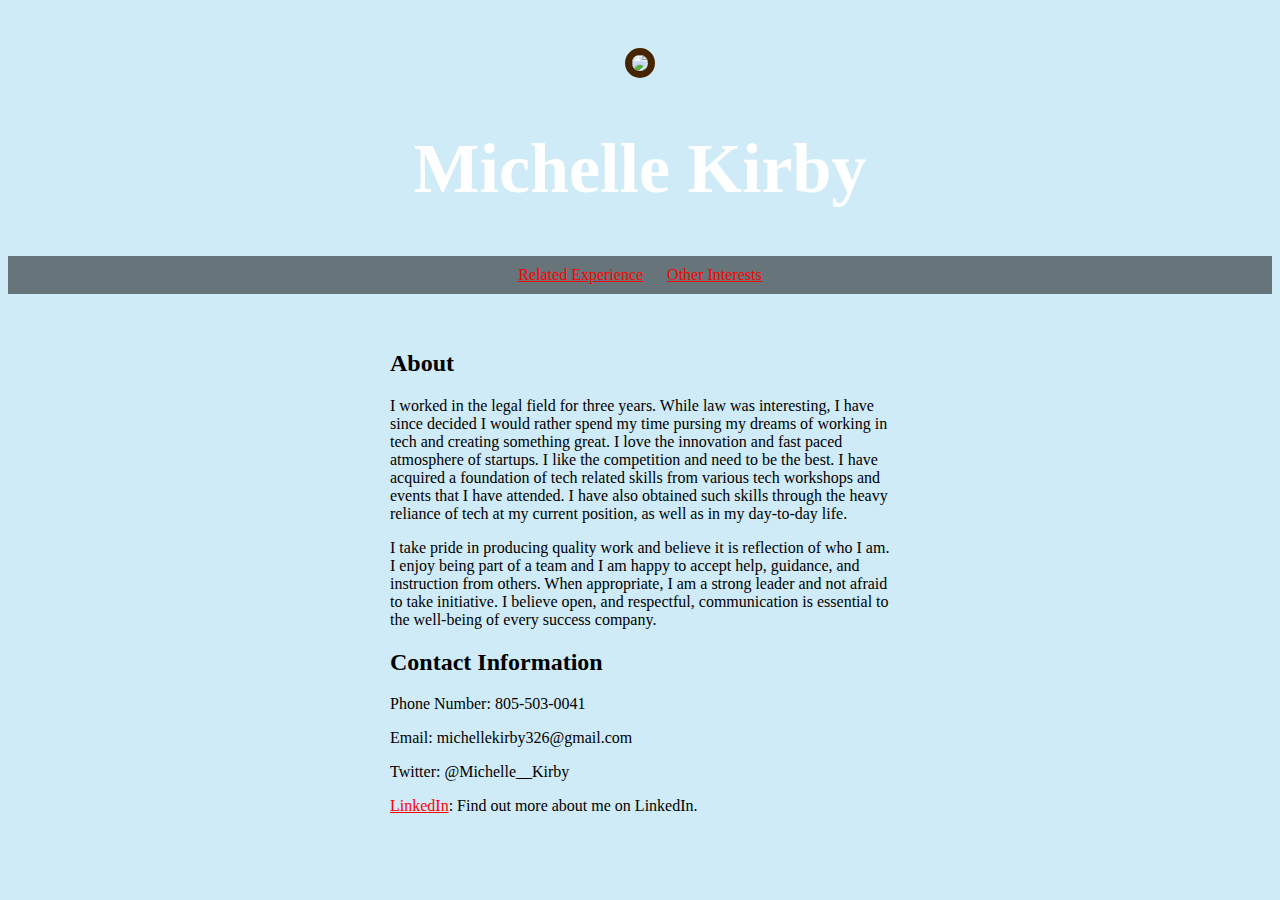
==== index.html @ 60e7c0bd "update index name" ====
<!DOCTYPE html>
<head>
   <title>Michelle Kirby</title>
  <link href="/normalize.css" rel="stylesheet">
  <style>
    header {
      text-align: center;
      background: url('http://www.wallpaperhive.net/resize.php?id=1361');
      background-size: cover;
      color: white;
    }
    a {
      color: red;
    }
    h1 {
      font-size: 70px;
    }
    img {
      margin: 40px 0px 0px 0px;
      border: 7px solid #472400;
      border-radius: 20px;
    }
    ul {
      padding: 10px;
      background: rgba(0, 0, 0, .5);
    }
    li {
      display: inline;
      padding: 0px 10px 0px 10px;
    }
    article {
          max-width: 500px;
          padding: 20px;
          margin: 0 auto;

    }
    @media (max-width: 500px) {
        h1 {
            font-size: 36px;
        }
        li {
            display: block;
            padding: 5px;

        }
    }
  </style>
</head>
<body bgcolor="#CFEBF7">
  <header>
    <img src="http://i.imgur.com/qh85muw.jpg?1">
    <h1>Michelle Kirby</h1>
    <ul>
      <li><a href="WebpageResumeExperience.html">Related Experience</a></li>
      <li><a href="WebpageResumeOtherItems.html">Other Interests</a></li>
     
    </ul>
  </header>

  <article>

      <h2>About</h2>
      <p>I worked in the legal field for three years. While law was interesting, I have since decided I would rather spend my time pursing my dreams of working in tech and creating something great. I love the innovation and fast paced atmosphere of startups. I like the competition and need to be the best. I have acquired a foundation of tech related skills from various tech workshops and events that I have attended. I have also obtained such skills through the heavy reliance of tech at my current position, as well as in my day-to-day life.
</p>
<p>
      I take pride in producing quality work and believe it is reflection of who I am. I enjoy being part of a team and I am happy to accept help, guidance, and instruction from others. When appropriate, I am a strong leader and not afraid to take initiative. I believe open, and respectful, communication is essential to the well-being of every success company. 

      </p>
     

  <h2> Contact Information </h2>
  <p> Phone Number: 805-503-0041</p>
   <p> Email: michellekirby326@gmail.com</P>
    <p> Twitter: @Michelle__Kirby </p>
   
    <p>
         <a href= "https://www.linkedin.com/profile/view?id=212459846&trk=spm_pic"> LinkedIn</a>: Find out more about me on LinkedIn. 
    </p>
   
  </article>
  
</body>
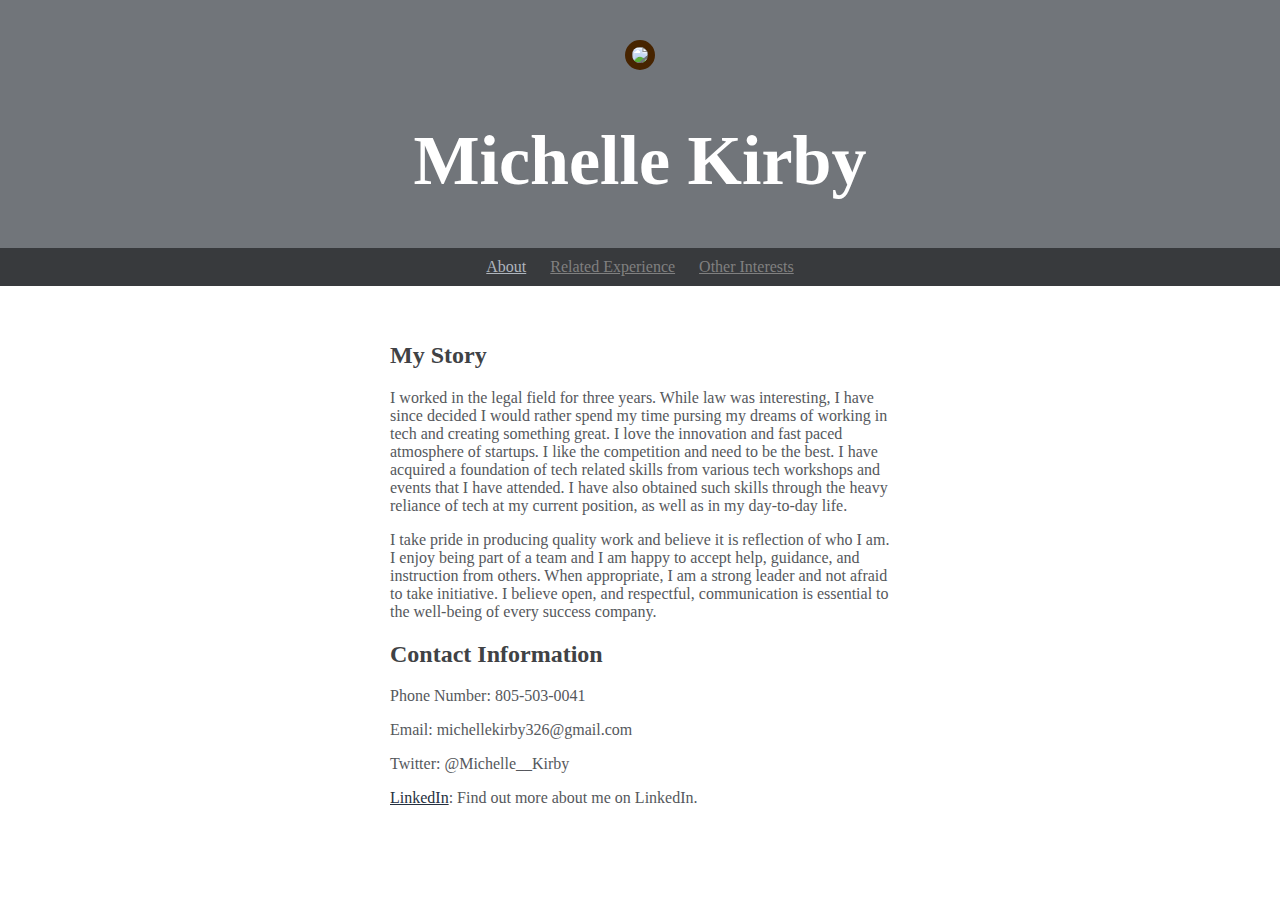
==== commit fb9b7abe: "format update" ====
--- a/index.html
+++ b/index.html
@@ -1,83 +1,32 @@
 <!DOCTYPE html>
 <head>
-   <title>Michelle Kirby</title>
-  <link href="/normalize.css" rel="stylesheet">
-  <style>
-    header {
-      text-align: center;
-      background: url('http://www.wallpaperhive.net/resize.php?id=1361');
-      background-size: cover;
-      color: white;
-    }
-    a {
-      color: red;
-    }
-    h1 {
-      font-size: 70px;
-    }
-    img {
-      margin: 40px 0px 0px 0px;
-      border: 7px solid #472400;
-      border-radius: 20px;
-    }
-    ul {
-      padding: 10px;
-      background: rgba(0, 0, 0, .5);
-    }
-    li {
-      display: inline;
-      padding: 0px 10px 0px 10px;
-    }
-    article {
-          max-width: 500px;
-          padding: 20px;
-          margin: 0 auto;
-
-    }
-    @media (max-width: 500px) {
-        h1 {
-            font-size: 36px;
-        }
-        li {
-            display: block;
-            padding: 5px;
-
-        }
-    }
-  </style>
+   <title>About</title>
+   <link href="./stylesheet.css" rel="stylesheet">
+   <link rel="shortcut icon" type="image/png" href="./favicon.png">
 </head>
-<body bgcolor="#CFEBF7">
+<body>
   <header>
-    <img src="http://i.imgur.com/qh85muw.jpg?1">
+    <img class="header-image" src="http://i.imgur.com/REVJre7.jpg?1">
     <h1>Michelle Kirby</h1>
     <ul>
-      <li><a href="WebpageResumeExperience.html">Related Experience</a></li>
-      <li><a href="WebpageResumeOtherItems.html">Other Interests</a></li>
-     
+      <li><a class="active" href="index.html">About</a></li>
+      <li><a class="nav-link" href="WebpageResumeExperience.html">Related Experience</a></li>
+      <li><a class="nav-link" href="WebpageResumeOtherItems.html">Other Interests</a></li>
     </ul>
   </header>
-
   <article>
-
-      <h2>About</h2>
-      <p>I worked in the legal field for three years. While law was interesting, I have since decided I would rather spend my time pursing my dreams of working in tech and creating something great. I love the innovation and fast paced atmosphere of startups. I like the competition and need to be the best. I have acquired a foundation of tech related skills from various tech workshops and events that I have attended. I have also obtained such skills through the heavy reliance of tech at my current position, as well as in my day-to-day life.
-</p>
-<p>
-      I take pride in producing quality work and believe it is reflection of who I am. I enjoy being part of a team and I am happy to accept help, guidance, and instruction from others. When appropriate, I am a strong leader and not afraid to take initiative. I believe open, and respectful, communication is essential to the well-being of every success company. 
-
-      </p>
-     
-
-  <h2> Contact Information </h2>
-  <p> Phone Number: 805-503-0041</p>
-   <p> Email: michellekirby326@gmail.com</P>
-    <p> Twitter: @Michelle__Kirby </p>
-   
+    <h2>My Story</h2>
+    <p>I worked in the legal field for three years. While law was interesting, I have since decided I would rather spend my time pursing my dreams of working in tech and creating something great. I love the innovation and fast paced atmosphere of startups. I like the competition and need to be the best. I have acquired a foundation of tech related skills from various tech workshops and events that I have attended. I have also obtained such skills through the heavy reliance of tech at my current position, as well as in my day-to-day life.
+    </p>
+    <p>I take pride in producing quality work and believe it is reflection of who I am. I enjoy being part of a team and I am happy to accept help, guidance, and instruction from others. When appropriate, I am a strong leader and not afraid to take initiative. I believe open, and respectful, communication is essential to the well-being of every success company. 
+    </p>
+    <h2>Contact Information </h2>
+    <p>Phone Number: 805-503-0041</p>
+    <p>Email: michellekirby326@gmail.com</P>
+    <p>Twitter: @Michelle__Kirby </p>
     <p>
-         <a href= "https://www.linkedin.com/profile/view?id=212459846&trk=spm_pic"> LinkedIn</a>: Find out more about me on LinkedIn. 
+      <a href= "https://www.linkedin.com/in/michelledkirby">LinkedIn</a>: Find out more about me on LinkedIn. 
     </p>
-   
   </article>
-  
 </body>
 
--- a/stylesheet.css
+++ b/stylesheet.css
@@ -0,0 +1,57 @@
+
+body {
+  margin: 0px;
+}
+header {
+  text-align: center;
+  background-color: #71757A;
+  color: white;
+}
+a {
+  color: #253040;
+}
+.nav-link {
+  color: gray;
+}
+h1 {
+  font-size: 70px;
+}
+h2 {
+  color: #404245;
+}
+p {
+  color: #55585C;
+}
+img.header-image {
+  margin: 40px 0px 0px 0px;
+  border: 7px solid #472400;
+  border-radius: 20px;
+  width: 300px;
+}
+ul {
+  padding: 10px;
+  background: rgba(0, 0, 0, .5);
+}
+li {
+  display: inline;
+  padding: 0px 10px 0px 10px;
+}
+.active {
+  color: #AFB5BD;
+}
+article {
+      max-width: 500px;
+      padding: 20px;
+      margin: 0 auto;
+
+}
+@media (max-width: 500px) {
+    h1 {
+        font-size: 36px;
+    }
+    li {
+        display: block;
+        padding: 5px;
+
+    }
+}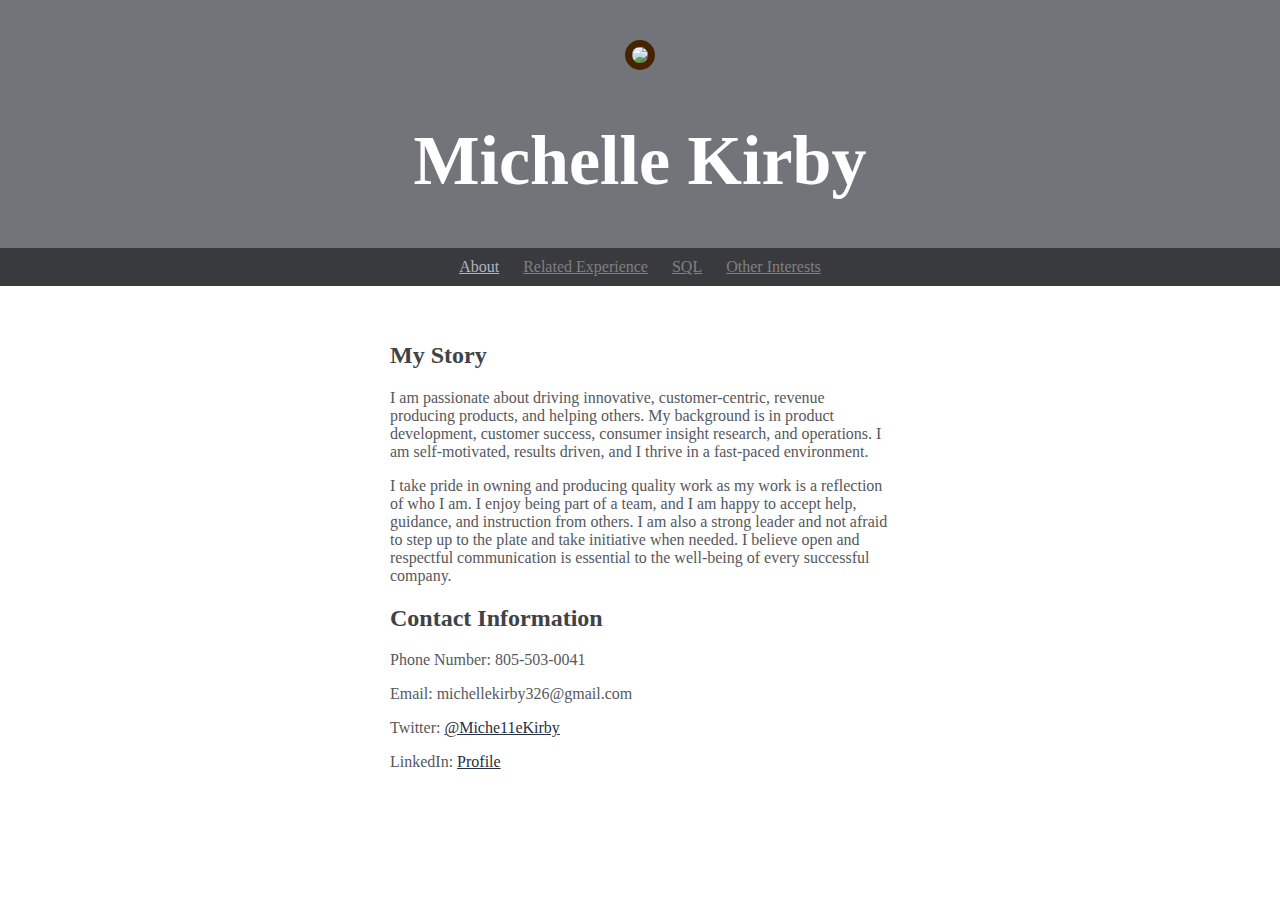
==== commit b45784e7: "add SQL" ====
--- a/index.html
+++ b/index.html
@@ -6,26 +6,30 @@
 </head>
 <body>
   <header>
-    <img class="header-image" src="http://i.imgur.com/REVJre7.jpg?1">
+    <img class="header-image" src="http://i.imgur.com/U5OQugj.jpg?1">
     <h1>Michelle Kirby</h1>
     <ul>
       <li><a class="active" href="index.html">About</a></li>
       <li><a class="nav-link" href="WebpageResumeExperience.html">Related Experience</a></li>
+      <li><a class="nav-link" href="Projects.html">SQL</a></li>
       <li><a class="nav-link" href="WebpageResumeOtherItems.html">Other Interests</a></li>
     </ul>
   </header>
   <article>
     <h2>My Story</h2>
-    <p>I worked in the legal field for three years. While law was interesting, I have since decided I would rather spend my time pursing my dreams of working in tech and creating something great. I love the innovation and fast paced atmosphere of startups. I like the competition and need to be the best. I have acquired a foundation of tech related skills from various tech workshops and events that I have attended. I have also obtained such skills through the heavy reliance of tech at my current position, as well as in my day-to-day life.
+    <p> I am passionate about driving innovative, customer-centric, revenue producing products, and helping others. My background is in product development, customer success, consumer insight research, and operations. I am self-motivated, results driven, and I thrive in a fast-paced environment.
     </p>
-    <p>I take pride in producing quality work and believe it is reflection of who I am. I enjoy being part of a team and I am happy to accept help, guidance, and instruction from others. When appropriate, I am a strong leader and not afraid to take initiative. I believe open, and respectful, communication is essential to the well-being of every success company. 
+    <p>I take pride in owning and producing quality work as my work is a reflection of who I am. I enjoy being part of a team, and I am happy to accept help, guidance, and instruction from others. I am also a strong leader and not afraid to step up to the plate and take initiative when needed. I believe open and respectful communication is essential to the well-being of every successful company. 
     </p>
+
     <h2>Contact Information </h2>
     <p>Phone Number: 805-503-0041</p>
     <p>Email: michellekirby326@gmail.com</P>
-    <p>Twitter: @Michelle__Kirby </p>
-    <p>
-      <a href= "https://www.linkedin.com/in/michelledkirby">LinkedIn</a>: Find out more about me on LinkedIn. 
+    <p>Twitter: 
+      <a href="https://twitter.com/Miche11eKirby">@Miche11eKirby</a>
+    </p>
+    <p>LinkedIn:
+      <a href= "https://www.linkedin.com/in/michelledkirby">Profile</a>
     </p>
   </article>
 </body>
--- a/stylesheet.css
+++ b/stylesheet.css
@@ -1,6 +1,7 @@
 
 body {
   margin: 0px;
+  color: #55585C;
 }
 header {
   text-align: center;
@@ -18,9 +19,6 @@
 }
 h2 {
   color: #404245;
-}
-p {
-  color: #55585C;
 }
 img.header-image {
   margin: 40px 0px 0px 0px;
@@ -54,4 +52,10 @@
         padding: 5px;
 
     }
+}
+.sql-table {
+   max-width: 300px;
+}
+.sql-table2 {
+   max-width: 200px;
 }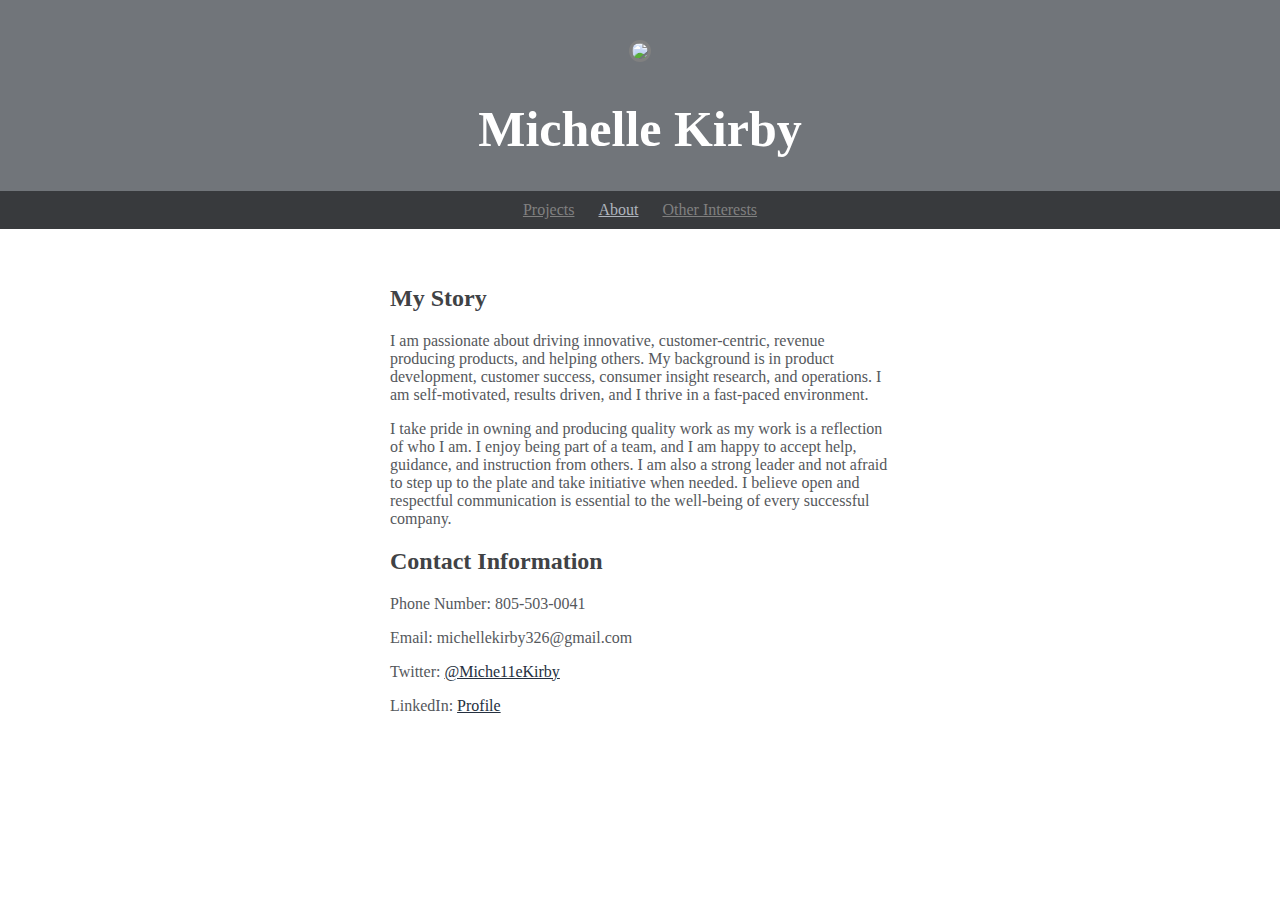
==== commit 0bf87904: "Format photos to circle, add gray boarder to photos, retitle Related Experience to Projects, remove " ====
--- a/index.html
+++ b/index.html
@@ -6,12 +6,11 @@
 </head>
 <body>
   <header>
-    <img class="header-image" src="http://i.imgur.com/U5OQugj.jpg?1">
+    <img class="header-image" src="http://i.imgur.com/KgZpWql.jpg?1">
     <h1>Michelle Kirby</h1>
     <ul>
+      <li><a class="nav-link" href="WebpageResumeExperience.html">Projects</a></li>
       <li><a class="active" href="index.html">About</a></li>
-      <li><a class="nav-link" href="WebpageResumeExperience.html">Related Experience</a></li>
-      <li><a class="nav-link" href="Projects.html">SQL</a></li>
       <li><a class="nav-link" href="WebpageResumeOtherItems.html">Other Interests</a></li>
     </ul>
   </header>
--- a/stylesheet.css
+++ b/stylesheet.css
@@ -15,16 +15,16 @@
   color: gray;
 }
 h1 {
-  font-size: 70px;
+  font-size: 50px;
 }
 h2 {
   color: #404245;
 }
 img.header-image {
   margin: 40px 0px 0px 0px;
-  border: 7px solid #472400;
-  border-radius: 20px;
-  width: 300px;
+  border: 3px solid gray;
+  border-radius: 100px;
+  width: 200px;
 }
 ul {
   padding: 10px;
@@ -53,8 +53,9 @@
 
     }
 }
+}
 .sql-table {
-   max-width: 300px;
+   max-width: 200px;
 }
 .sql-table2 {
    max-width: 200px;
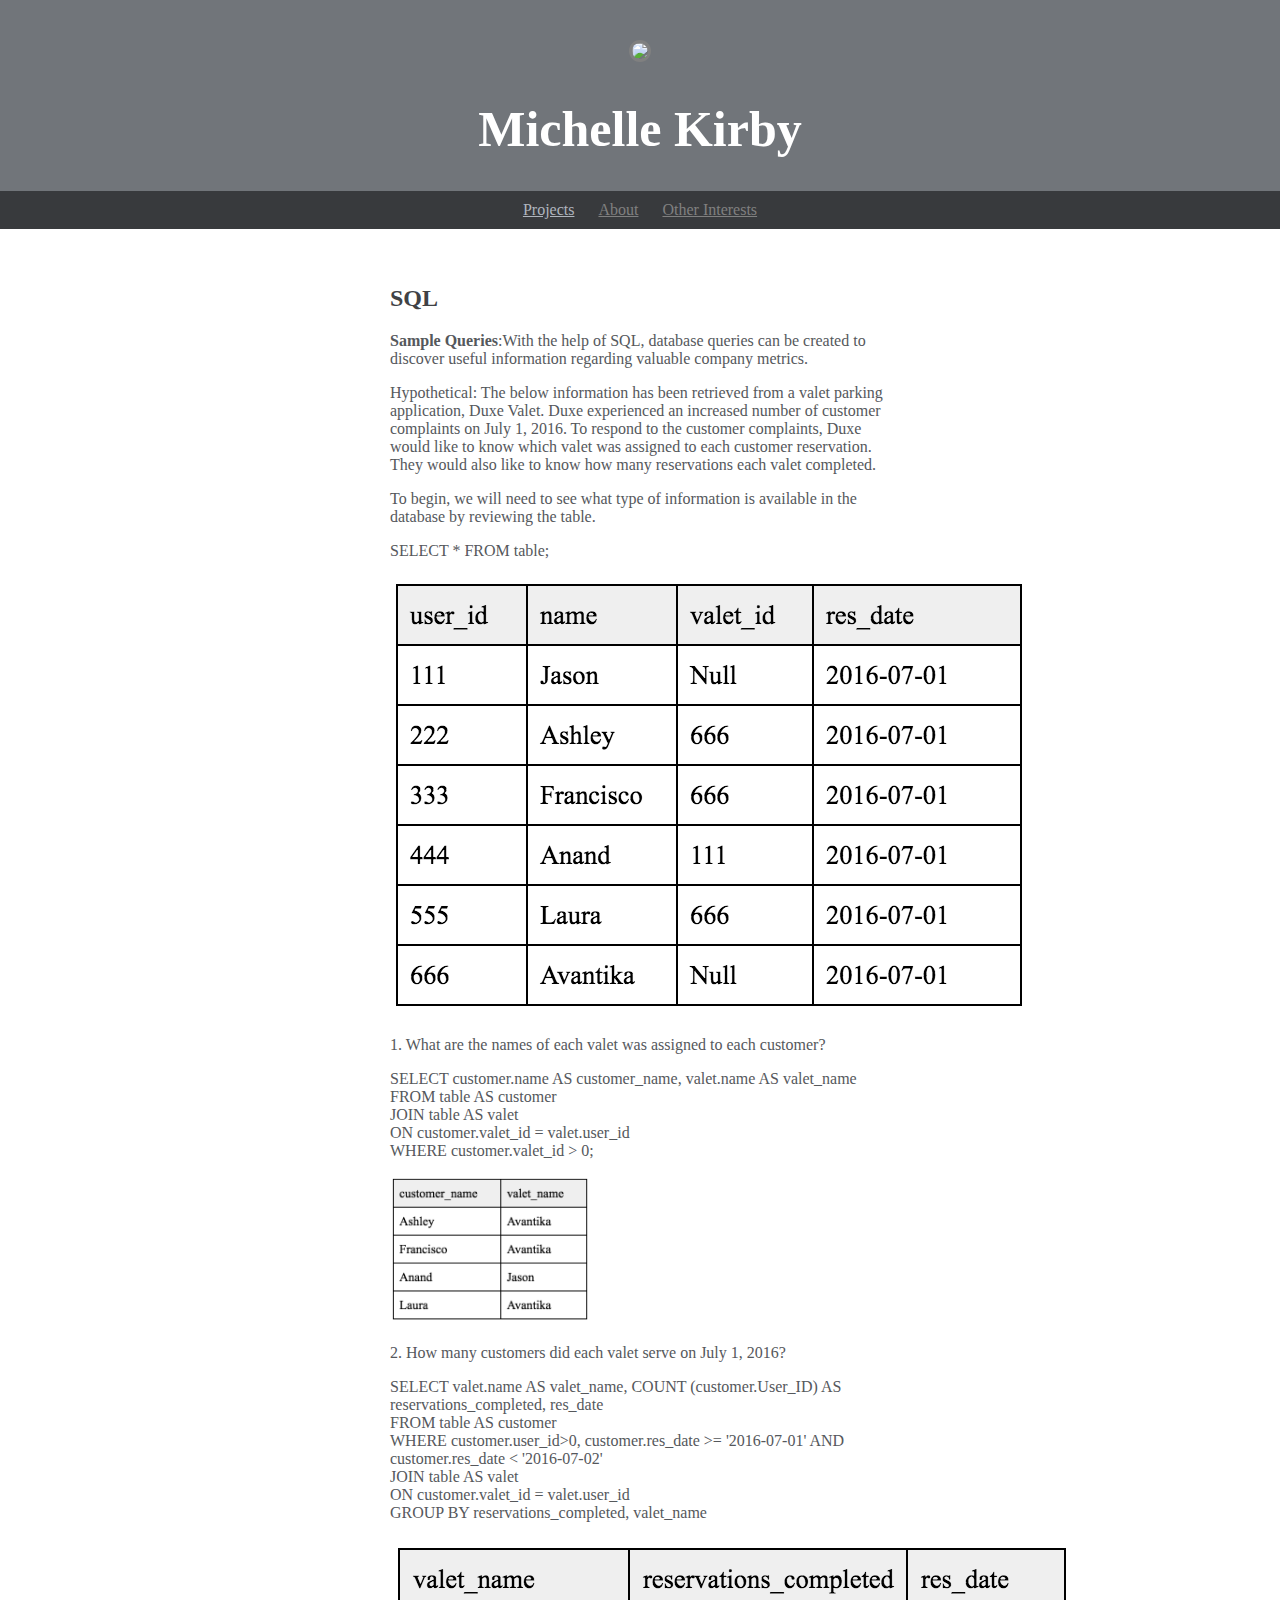
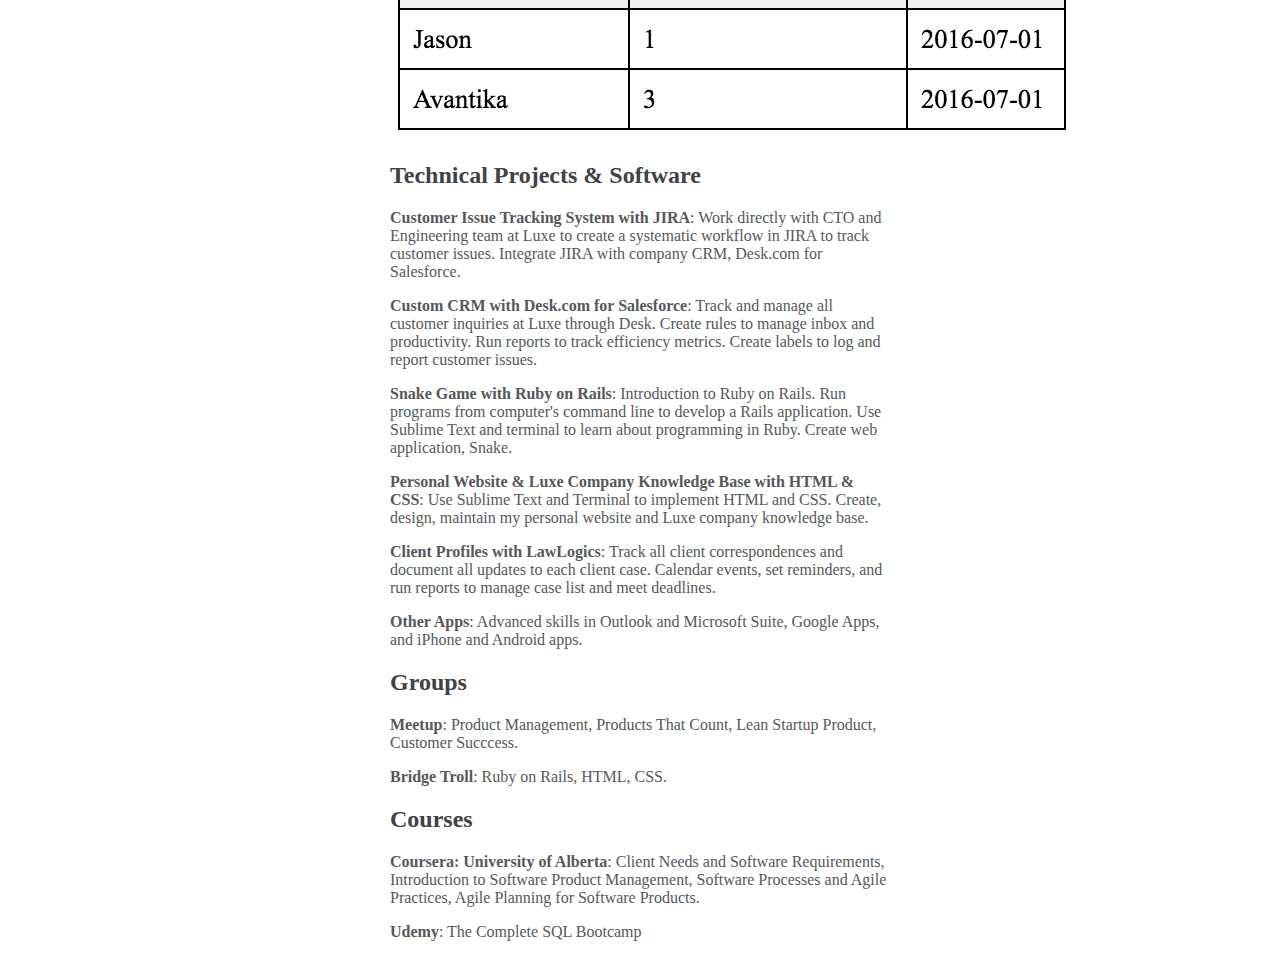
==== commit 9242accf: "Resolve nav bar issue by moving Projects information to index.html, fix favicon bug." ====
--- a/index.html
+++ b/index.html
@@ -1,35 +1,66 @@
 <!DOCTYPE html>
 <head>
-   <title>About</title>
-   <link href="./stylesheet.css" rel="stylesheet">
-   <link rel="shortcut icon" type="image/png" href="./favicon.png">
+  <title>Projects</title>
+  <link href="./stylesheet.css" rel="stylesheet">
+  <link rel="shortcut icon" type="image/png" href="./images/favicon.png">
 </head>
 <body>
   <header>
     <img class="header-image" src="http://i.imgur.com/KgZpWql.jpg?1">
-    <h1>Michelle Kirby</h1>
-    <ul>
-      <li><a class="nav-link" href="WebpageResumeExperience.html">Projects</a></li>
-      <li><a class="active" href="index.html">About</a></li>
-      <li><a class="nav-link" href="WebpageResumeOtherItems.html">Other Interests</a></li>
-    </ul>
+    <h1> Michelle Kirby</h1>
+      <ul>
+       <li><a class="active" href="index.html">Projects</a></li>
+       <li><a class="nav-link" href="WebpageResumeExperience.html">About</a></li>
+       <li><a class="nav-link" href="WebpageResumeOtherItems.html">Other Interests</a></li>
+      </ul>
   </header>
   <article>
-    <h2>My Story</h2>
-    <p> I am passionate about driving innovative, customer-centric, revenue producing products, and helping others. My background is in product development, customer success, consumer insight research, and operations. I am self-motivated, results driven, and I thrive in a fast-paced environment.
-    </p>
-    <p>I take pride in owning and producing quality work as my work is a reflection of who I am. I enjoy being part of a team, and I am happy to accept help, guidance, and instruction from others. I am also a strong leader and not afraid to step up to the plate and take initiative when needed. I believe open and respectful communication is essential to the well-being of every successful company. 
+    <h2>SQL</h2>
+    <p> <strong>Sample Queries</strong>:With the help of SQL, database queries can be created to discover useful information regarding valuable company metrics.</p>
+    <p>Hypothetical: The below information has been retrieved from a valet parking application, Duxe Valet. Duxe experienced an increased number of customer complaints on July 1, 2016. To respond to the customer complaints, Duxe would like to know which valet was assigned to each customer reservation. They would also like to know how many reservations each valet completed.</p>
+    <p>To begin, we will need to see what type of information is available in the database by reviewing the table.</p>
+    <p>SELECT * FROM table;</p>
+
+    <img class="sql-table" src="./Images/table1.png">
+
+    <p>1. What are the names of each valet was assigned to each customer?</p> 
+    <p>SELECT customer.name AS customer_name, valet.name AS valet_name
+    <br>FROM table AS customer
+    <br>JOIN table AS valet 
+    <br>ON customer.valet_id = valet.user_id
+    <br>WHERE customer.valet_id > 0; 
     </p>
 
-    <h2>Contact Information </h2>
-    <p>Phone Number: 805-503-0041</p>
-    <p>Email: michellekirby326@gmail.com</P>
-    <p>Twitter: 
-      <a href="https://twitter.com/Miche11eKirby">@Miche11eKirby</a>
+    <img class="sql-table2" src="./Images/table2.png">
+
+    <p>2. How many customers did each valet serve on July 1, 2016?</p>
+    <p>SELECT valet.name AS valet_name, COUNT (customer.User_ID) AS reservations_completed, res_date
+    <br>FROM table AS customer
+    <br>WHERE customer.user_id>0, customer.res_date >= '2016-07-01' AND customer.res_date  < '2016-07-02'
+    <br>JOIN table AS valet 
+    <br>ON customer.valet_id = valet.user_id
+    <br>GROUP BY reservations_completed, valet_name
     </p>
-    <p>LinkedIn:
-      <a href= "https://www.linkedin.com/in/michelledkirby">Profile</a>
-    </p>
+
+    <img class="sql-table" src="./Images/table3.png">
+
+    <h2>Technical Projects & Software</h2>
+    <p> <strong>Customer Issue Tracking System with JIRA</strong>: Work directly with CTO and Engineering team at Luxe to create a systematic workflow in JIRA to track customer issues. Integrate JIRA with company CRM, Desk.com for Salesforce.</p>
+    <p> <strong>Custom CRM with Desk.com for Salesforce</strong>: Track and manage all customer inquiries at Luxe through Desk. Create rules to manage inbox and productivity. Run reports to track efficiency metrics. Create labels to log and report customer issues.</p>
+    <p> <strong>Snake Game with Ruby on Rails</strong>: Introduction to Ruby on Rails. Run programs from computer's command line to develop a Rails application. Use Sublime Text and terminal to learn about programming in Ruby. Create web application, Snake.</p>
+    <p><strong>Personal Website & Luxe Company Knowledge Base with HTML & CSS</strong>: Use Sublime Text and Terminal to implement HTML and CSS. Create, design, maintain my personal website and Luxe company knowledge base.</p>
+    <p> <strong>Client Profiles with LawLogics</strong>: Track all client correspondences and document all updates to each client case. Calendar events, set reminders, and run reports to manage case list and meet deadlines.</p>
+    <p><strong>Other Apps</strong>: Advanced skills in Outlook and Microsoft Suite, Google Apps, and iPhone and Android apps.</p>
+    
+    <h2>Groups</h2>
+    <p><strong>Meetup</strong>: Product Management, Products That Count, Lean Startup Product, Customer Succcess.</p>
+    <p><strong>Bridge Troll</strong>: Ruby on Rails, HTML, CSS.</p>
+
+    <h2>Courses</h2> 
+    <p><strong>Coursera: University of Alberta</strong>: Client Needs and Software Requirements, Introduction to Software Product Management, Software Processes and Agile Practices, Agile Planning for Software Products.</p>
+    <p><strong>Udemy</strong>: The Complete SQL Bootcamp</p>
+
+
+
   </article>
 </body>
-
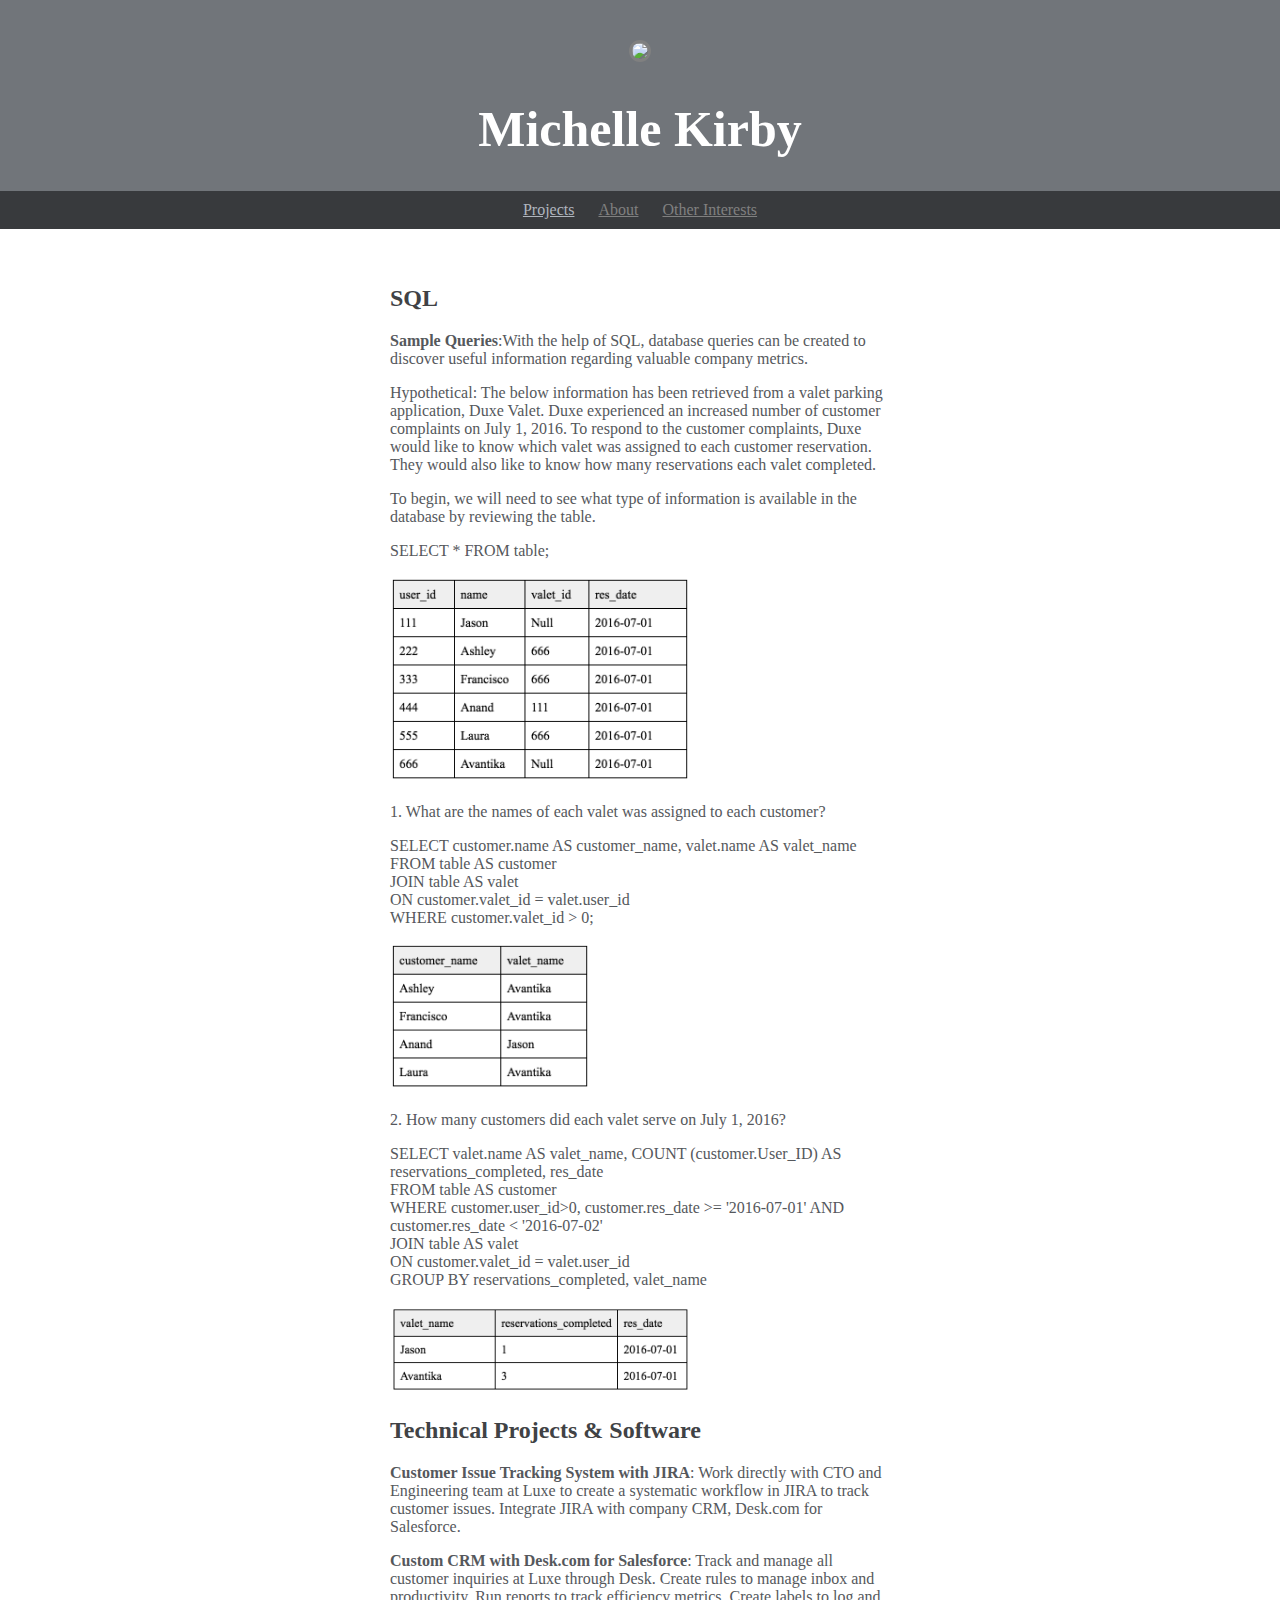
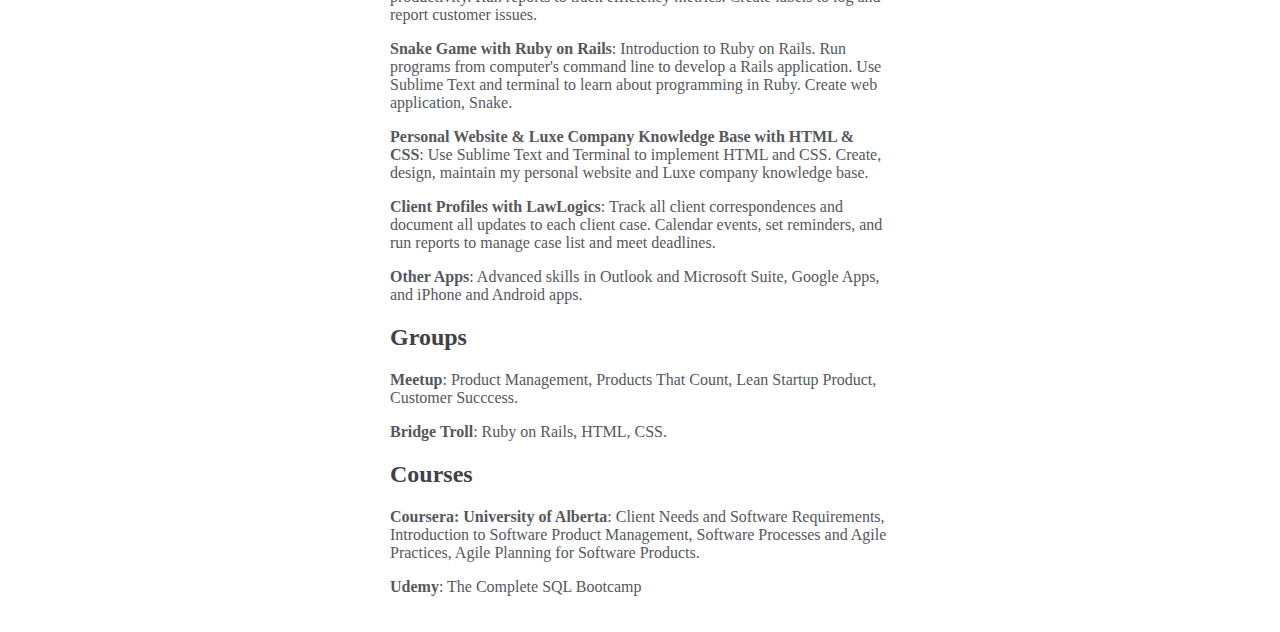
==== commit f8001ef3: "test github connection" ====
--- a/index.html
+++ b/index.html
@@ -59,8 +59,5 @@
     <h2>Courses</h2> 
     <p><strong>Coursera: University of Alberta</strong>: Client Needs and Software Requirements, Introduction to Software Product Management, Software Processes and Agile Practices, Agile Planning for Software Products.</p>
     <p><strong>Udemy</strong>: The Complete SQL Bootcamp</p>
-
-
-
   </article>
 </body>
--- a/stylesheet.css
+++ b/stylesheet.css
@@ -53,10 +53,9 @@
 
     }
 }
+img.sql-table {
+   max-width: 300px;
 }
-.sql-table {
-   max-width: 200px;
-}
-.sql-table2 {
+img.sql-table2 {
    max-width: 200px;
 }